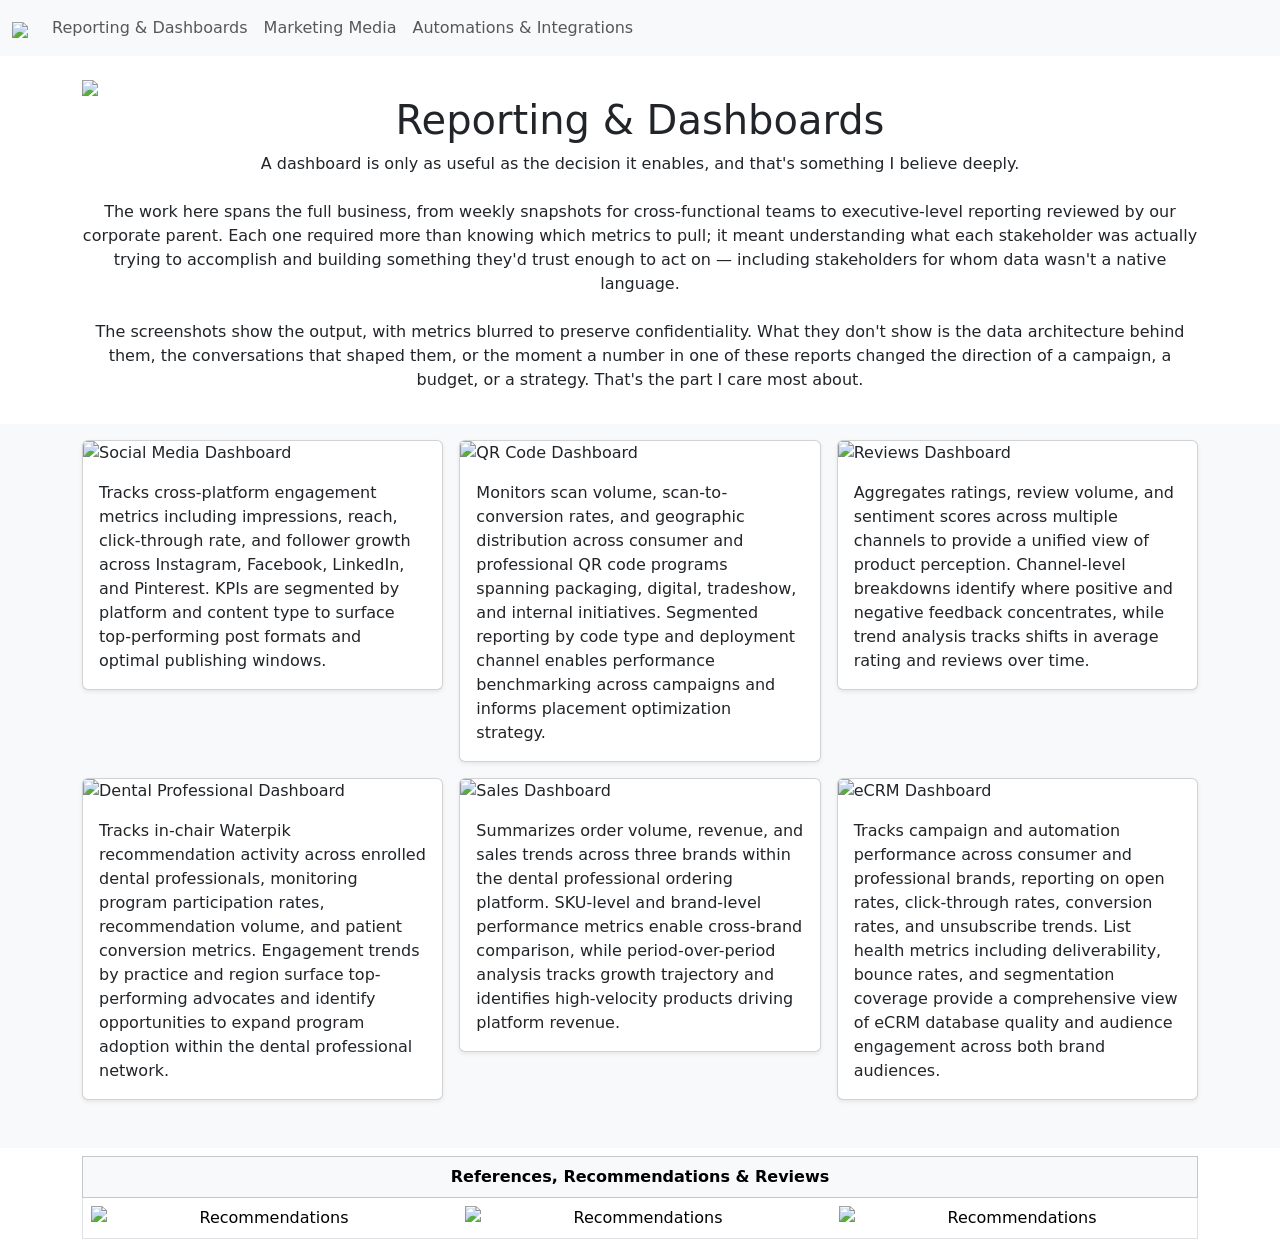
==== Analytics/analytics.html @ b7054b03 "Update analytics.html" ====
<!DOCTYPE html>
<html lang="en">

<head>
    <meta charset="UTF-8">
    <meta http-equiv="X-UA-Compatible" content="IE=edge">
    <meta name="viewport" content="width=device-width, initial-scale=1.0">
    <title>Reporting & Dashboards</title>
    <link rel="stylesheet" href="Analytics/analytics.css">
    <!-- <link rel="stylesheet" href="site/bootstrap.css"> 
    <link rel="stylesheet" href="site/bootstrap.js">
    <link rel="stylesheet" href="site/jquery.js"> -->
    <link rel="stylesheet" href="https://cdn.jsdelivr.net/npm/bootstrap@5.0.2/dist/css/bootstrap.min.css">
</head>

<body>
   <!-- NavBar Start -->
  <nav class="navbar navbar-expand-lg navbar-light bg-light sticky-top">
    <div class="container-fluid">
        <a class="navbar-brand" href="index.html"><img src="homepage/Lauren.png"></a>
        <button class="navbar-toggler" type="button" data-bs-toggle="collapse" data-bs-target="#navbarSupportedContent" aria-controls="navbarSupportedContent" aria-expanded="false" aria-label="Toggle navigation">
            <span class="navbar-toggler-icon"></span>
        </button>
        <div class="collapse navbar-collapse" id="navbarSupportedContent">
            <ul class="navbar-nav me-auto mb-2 mb-lg-0">
                <li class="nav-item">
                    <a class="nav-link" href="Analytics/analytics.html">Reporting & Dashboards</a>
                </li>
                <li class="nav-item">
                  <a class="nav-link" href="MarketingMedia/Media.html">Marketing Media</a>
              </li>
              <li class="nav-item">
                <a class="nav-link" href="Automations/Automations.html">Automations & Integrations</a>
            </li>
            <!-- <li class="nav-item">
              <a class="nav-link" href="Personal/">Personal</a>
          </li> -->

            </ul>
            <!-- <form class="d-flex">
                <input class="form-control me-2" type="search" placeholder="Search" aria-label="Search">
                <button class="btn btn-outline-success" type="submit">Search</button>
            </form> -->
        </div>
    </div>
</nav>
    <!-- NavBar End -->
  <!-- Content Begin -->
  <main>
    <section class="pt-3 pb-2 text-center container">
        <div class="headerimage">
            <div class="row py-lg-2">
              <img src="Analytics/header1.png">
              <h1 class="fw-light">Reporting & Dashboards</h1>
              <p class="fw-lighter">A dashboard is only as useful as the decision it enables, and that's something I believe deeply.<br><br>
The work here spans the full business, from weekly snapshots for cross-functional teams to executive-level reporting reviewed by our corporate parent. Each one required more than knowing which metrics to pull; it meant understanding what each stakeholder was actually trying to accomplish and building something they'd trust enough to act on — including stakeholders for whom data wasn't a native language.<br><br>
The screenshots show the output, with metrics blurred to preserve confidentiality. What they don't show is the data architecture behind them, the conversations that shaped them, or the moment a number in one of these reports changed the direction of a campaign, a budget, or a strategy. That's the part I care most about.</p>
            </div>
        </div>
    </section>

    <div class="album pt-3 pb-5 bg-light">
      <div class="container">
        <div class="row row-cols-1 row-cols-sm-2 row-cols-md-3 g-3">

          <div class="col">
            <div class="card shadow-sm">
              <img src="Analytics/Dashboard1.png" class="card-img-top" alt="Social Media Dashboard">
              <div class="card-body">
                <p class="card-text">Tracks cross-platform engagement metrics including impressions, reach, click-through rate, and follower growth across Instagram, Facebook, LinkedIn, and Pinterest. KPIs are segmented by platform and content type to surface top-performing post formats and optimal publishing windows.</p>
              </div>
            </div>
          </div>

          <div class="col">
            <div class="card shadow-sm">
              <img src="Analytics/Dashboard2.png" class="card-img-top" alt="QR Code Dashboard">
              <div class="card-body">
                <p class="card-text">Monitors scan volume, scan-to-conversion rates, and geographic distribution across consumer and professional QR code programs spanning packaging, digital, tradeshow, and internal initiatives. Segmented reporting by code type and deployment channel enables performance benchmarking across campaigns and informs placement optimization strategy.</p>
              </div>
            </div>
          </div>

          <div class="col">
            <div class="card shadow-sm">
              <img src="Analytics/Dashboard3.png" class="card-img-top" alt="Reviews Dashboard">
              <div class="card-body">
                <p class="card-text">Aggregates ratings, review volume, and sentiment scores across multiple channels to provide a unified view of product perception. Channel-level breakdowns identify where positive and negative feedback concentrates, while trend analysis tracks shifts in average rating and reviews over time.</p>
              </div>
            </div>
          </div>

          <div class="col">
            <div class="card shadow-sm">
              <img src="Analytics/Dashboard4.png" class="card-img-top" alt="Dental Professional Dashboard">
              <div class="card-body">
                <p class="card-text">Tracks in-chair Waterpik recommendation activity across enrolled dental professionals, monitoring program participation rates, recommendation volume, and patient conversion metrics. Engagement trends by practice and region surface top-performing advocates and identify opportunities to expand program adoption within the dental professional network.</p>
              </div>
            </div>
          </div>

          <div class="col">
            <div class="card shadow-sm">
              <img src="Analytics/Dashboard5.png" class="card-img-top" alt="Sales Dashboard">
              <div class="card-body">
                <p class="card-text">Summarizes order volume, revenue, and sales trends across three brands within the dental professional ordering platform. SKU-level and brand-level performance metrics enable cross-brand comparison, while period-over-period analysis tracks growth trajectory and identifies high-velocity products driving platform revenue.</p>
              </div>
            </div>
          </div>

          <div class="col">
            <div class="card shadow-sm">
              <img src="Analytics/Dashboard6.png" class="card-img-top" alt="eCRM Dashboard">
              <div class="card-body">
                <p class="card-text">Tracks campaign and automation performance across consumer and professional brands, reporting on open rates, click-through rates, conversion rates, and unsubscribe trends. List health metrics including deliverability, bounce rates, and segmentation coverage provide a comprehensive view of eCRM database quality and audience engagement across both brand audiences.</p>
              </div>
            </div>
          </div>

        </div>
      </div>
    </div>
    <!-- 3-Image Carousel Table Section Start -->
<div class="container my-2">
  <table class="table table-bordered text-center align-middle">
    <thead class="table-light">
      <tr>
        <th>References, Recommendations & Reviews</th>
      </tr>
    </thead>
    <tbody>
      <tr>
        <td>

          <div id="homepageCarousel" class="carousel slide" data-bs-ride="carousel">
            <div class="carousel-inner">

              <!-- Slide 1 -->
              <div class="carousel-item active">
                <div class="row">
                  <div class="col-md-4">
                    <img src="hopmepage/Review3.png" class="d-block w-100 carousel-img" alt="Recommendations">
                  </div>
                  <div class="col-md-4">
                    <img src="homepage/Review1.png" class="d-block w-100 carousel-img" alt="Recommendations">
                  </div>
                  <div class="col-md-4">
                    <img src="homepage/Review4.png" class="d-block w-100 carousel-img" alt="Recommendations">
                  </div>
                </div>
              </div>

              <!-- Slide 2 -->
              <div class="carousel-item">
                <div class="row">
                  <div class="col-md-4">
                    <img src="homepage/Review5.png" class="d-block w-100 carousel-img" alt="Recommendations">
                  </div>
                  <div class="col-md-4">
                    <img src="homepage/Review6.png" class="d-block w-100 carousel-img" alt="Recommendations">
                  </div>
                  <div class="col-md-4">
                    <img src="homepage/Review2.png" class="d-block w-100 carousel-img" alt="Recommendations">
                  </div>
                </div>
              </div>

            </div>

            <!-- Controls -->
            <button class="carousel-control-prev" type="button" data-bs-target="#homepageCarousel" data-bs-slide="prev">
              <span class="carousel-control-prev-icon"></span>
            </button>
            <button class="carousel-control-next" type="button" data-bs-target="#homepageCarousel" data-bs-slide="next">
              <span class="carousel-control-next-icon"></span>
            </button>

          </div>

        </td>
      </tr>
    </tbody>
  </table>
</div>
<!-- 3-Image Carousel Table Section End -->
  </main>

  <!-- Required JavaScript -->
  <script src="https://cdn.jsdelivr.net/npm/bootstrap@5.0.2/dist/js/bootstrap.bundle.min.js"></script>
  <script src="https://cdn.jsdelivr.net/npm/jquery@3.6.0/dist/jquery.min.js"></script>
</body>

</html>
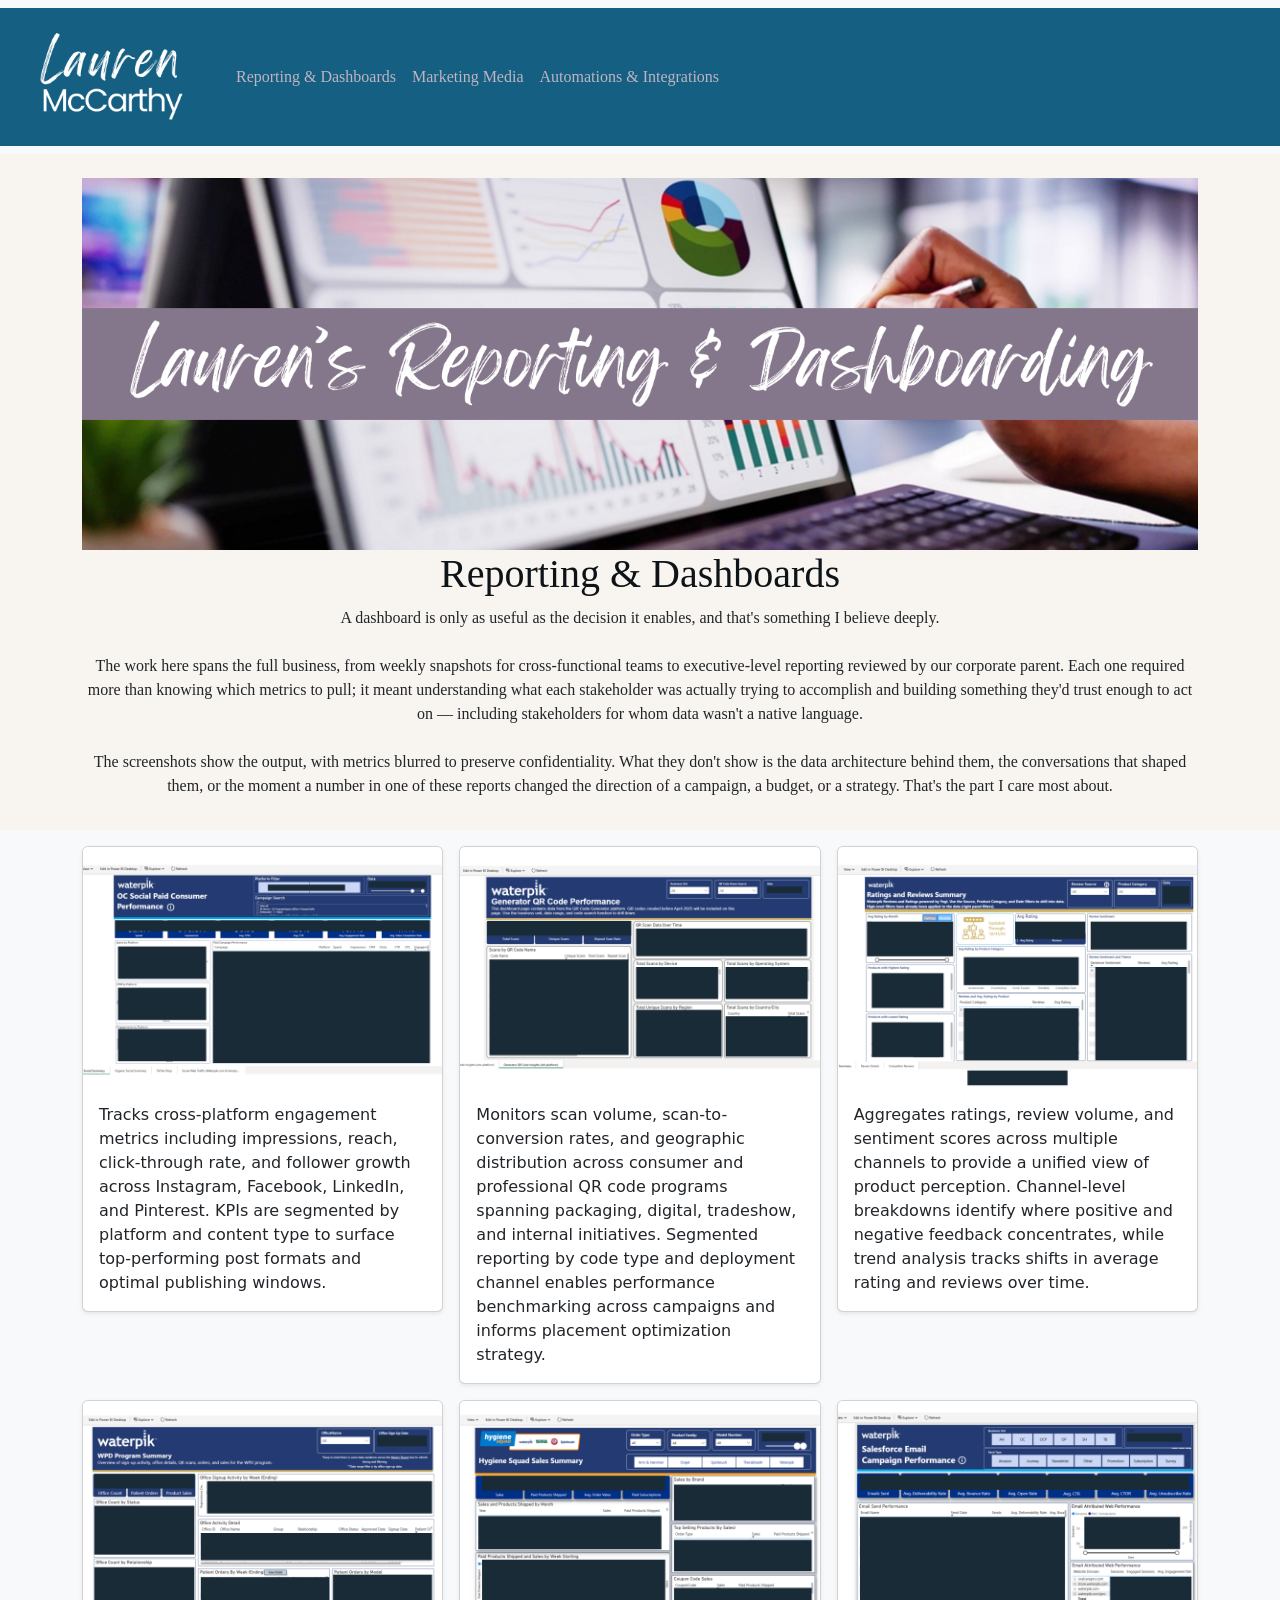
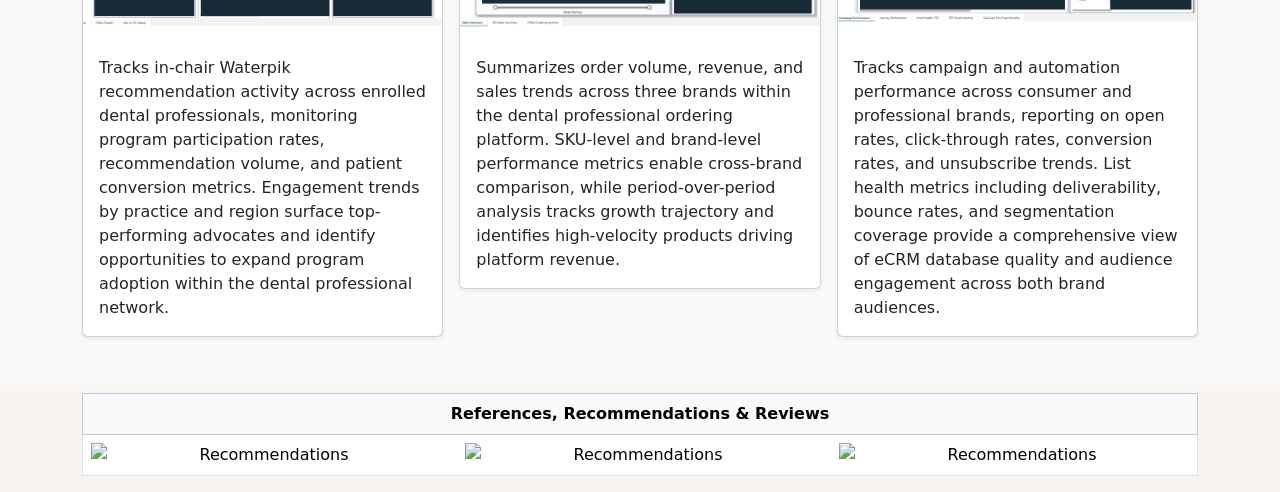
==== commit 95cda1d0: "analytics fix" ====
--- a/Analytics/analytics.html
+++ b/Analytics/analytics.html
@@ -5,42 +5,43 @@
     <meta charset="UTF-8">
     <meta http-equiv="X-UA-Compatible" content="IE=edge">
     <meta name="viewport" content="width=device-width, initial-scale=1.0">
-    <title>Reporting & Dashboards</title>
-    <link rel="stylesheet" href="Analytics/analytics.css">
-    <!-- <link rel="stylesheet" href="site/bootstrap.css"> 
-    <link rel="stylesheet" href="site/bootstrap.js">
-    <link rel="stylesheet" href="site/jquery.js"> -->
+    <title>Marketing Media</title>
+    <link rel="stylesheet" href="../MarketingMedia/Media.css">
+    <link rel="stylesheet" href="../site/bootstrap.css">
+    <link rel="stylesheet" href="../site/boostrap.js">
+    <link rel="stylesheet" href="../site/jquery.js">
     <link rel="stylesheet" href="https://cdn.jsdelivr.net/npm/bootstrap@5.0.2/dist/css/bootstrap.min.css">
+    <style>
+      body {
+        background: #f8f5f0 !important;
+      }
+      .carousel-img {
+        max-height: 280px;
+        object-fit: contain;
+      }
+    </style>
 </head>
 
 <body>
    <!-- NavBar Start -->
   <nav class="navbar navbar-expand-lg navbar-light bg-light sticky-top">
     <div class="container-fluid">
-        <a class="navbar-brand" href="index.html"><img src="homepage/Lauren.png"></a>
+        <a class="navbar-brand" href="../index.html"><img src="../homepage/Lauren.png"></a>
         <button class="navbar-toggler" type="button" data-bs-toggle="collapse" data-bs-target="#navbarSupportedContent" aria-controls="navbarSupportedContent" aria-expanded="false" aria-label="Toggle navigation">
             <span class="navbar-toggler-icon"></span>
         </button>
         <div class="collapse navbar-collapse" id="navbarSupportedContent">
             <ul class="navbar-nav me-auto mb-2 mb-lg-0">
                 <li class="nav-item">
-                    <a class="nav-link" href="Analytics/analytics.html">Reporting & Dashboards</a>
+                    <a class="nav-link" href="analytics.html">Reporting & Dashboards</a>
                 </li>
                 <li class="nav-item">
-                  <a class="nav-link" href="MarketingMedia/Media.html">Marketing Media</a>
-              </li>
-              <li class="nav-item">
-                <a class="nav-link" href="Automations/Automations.html">Automations & Integrations</a>
-            </li>
-            <!-- <li class="nav-item">
-              <a class="nav-link" href="Personal/">Personal</a>
-          </li> -->
-
+                  <a class="nav-link" href="../MarketingMedia/Media.html">Marketing Media</a>
+                </li>
+                <li class="nav-item">
+                  <a class="nav-link" href="../Automations/Automations.html">Automations & Integrations</a>
+                </li>
             </ul>
-            <!-- <form class="d-flex">
-                <input class="form-control me-2" type="search" placeholder="Search" aria-label="Search">
-                <button class="btn btn-outline-success" type="submit">Search</button>
-            </form> -->
         </div>
     </div>
 </nav>
@@ -50,7 +51,7 @@
     <section class="pt-3 pb-2 text-center container">
         <div class="headerimage">
             <div class="row py-lg-2">
-              <img src="Analytics/header1.png">
+              <img class="header-bg-img" src="header1.png">
               <h1 class="fw-light">Reporting & Dashboards</h1>
               <p class="fw-lighter">A dashboard is only as useful as the decision it enables, and that's something I believe deeply.<br><br>
 The work here spans the full business, from weekly snapshots for cross-functional teams to executive-level reporting reviewed by our corporate parent. Each one required more than knowing which metrics to pull; it meant understanding what each stakeholder was actually trying to accomplish and building something they'd trust enough to act on — including stakeholders for whom data wasn't a native language.<br><br>
@@ -65,7 +66,7 @@
 
           <div class="col">
             <div class="card shadow-sm">
-              <img src="Analytics/Dashboard1.png" class="card-img-top" alt="Social Media Dashboard">
+              <img src="Dashboard1.png" class="card-img-top" alt="Social Media Dashboard">
               <div class="card-body">
                 <p class="card-text">Tracks cross-platform engagement metrics including impressions, reach, click-through rate, and follower growth across Instagram, Facebook, LinkedIn, and Pinterest. KPIs are segmented by platform and content type to surface top-performing post formats and optimal publishing windows.</p>
               </div>
@@ -74,7 +75,7 @@
 
           <div class="col">
             <div class="card shadow-sm">
-              <img src="Analytics/Dashboard2.png" class="card-img-top" alt="QR Code Dashboard">
+              <img src="Dashboard2.png" class="card-img-top" alt="QR Code Dashboard">
               <div class="card-body">
                 <p class="card-text">Monitors scan volume, scan-to-conversion rates, and geographic distribution across consumer and professional QR code programs spanning packaging, digital, tradeshow, and internal initiatives. Segmented reporting by code type and deployment channel enables performance benchmarking across campaigns and informs placement optimization strategy.</p>
               </div>
@@ -83,7 +84,7 @@
 
           <div class="col">
             <div class="card shadow-sm">
-              <img src="Analytics/Dashboard3.png" class="card-img-top" alt="Reviews Dashboard">
+              <img src="Dashboard3.png" class="card-img-top" alt="Reviews Dashboard">
               <div class="card-body">
                 <p class="card-text">Aggregates ratings, review volume, and sentiment scores across multiple channels to provide a unified view of product perception. Channel-level breakdowns identify where positive and negative feedback concentrates, while trend analysis tracks shifts in average rating and reviews over time.</p>
               </div>
@@ -92,7 +93,7 @@
 
           <div class="col">
             <div class="card shadow-sm">
-              <img src="Analytics/Dashboard4.png" class="card-img-top" alt="Dental Professional Dashboard">
+              <img src="Dashboard4.png" class="card-img-top" alt="Dental Professional Dashboard">
               <div class="card-body">
                 <p class="card-text">Tracks in-chair Waterpik recommendation activity across enrolled dental professionals, monitoring program participation rates, recommendation volume, and patient conversion metrics. Engagement trends by practice and region surface top-performing advocates and identify opportunities to expand program adoption within the dental professional network.</p>
               </div>
@@ -101,7 +102,7 @@
 
           <div class="col">
             <div class="card shadow-sm">
-              <img src="Analytics/Dashboard5.png" class="card-img-top" alt="Sales Dashboard">
+              <img src="Dashboard5.png" class="card-img-top" alt="Sales Dashboard">
               <div class="card-body">
                 <p class="card-text">Summarizes order volume, revenue, and sales trends across three brands within the dental professional ordering platform. SKU-level and brand-level performance metrics enable cross-brand comparison, while period-over-period analysis tracks growth trajectory and identifies high-velocity products driving platform revenue.</p>
               </div>
@@ -110,7 +111,7 @@
 
           <div class="col">
             <div class="card shadow-sm">
-              <img src="Analytics/Dashboard6.png" class="card-img-top" alt="eCRM Dashboard">
+              <img src="Dashboard6.png" class="card-img-top" alt="eCRM Dashboard">
               <div class="card-body">
                 <p class="card-text">Tracks campaign and automation performance across consumer and professional brands, reporting on open rates, click-through rates, conversion rates, and unsubscribe trends. List health metrics including deliverability, bounce rates, and segmentation coverage provide a comprehensive view of eCRM database quality and audience engagement across both brand audiences.</p>
               </div>
@@ -120,6 +121,7 @@
         </div>
       </div>
     </div>
+
     <!-- 3-Image Carousel Table Section Start -->
 <div class="container my-2">
   <table class="table table-bordered text-center align-middle">
@@ -139,13 +141,13 @@
               <div class="carousel-item active">
                 <div class="row">
                   <div class="col-md-4">
-                    <img src="hopmepage/Review3.png" class="d-block w-100 carousel-img" alt="Recommendations">
+                    <img src="../homepage/Review3.png" class="d-block w-100 carousel-img" alt="Recommendations">
                   </div>
                   <div class="col-md-4">
-                    <img src="homepage/Review1.png" class="d-block w-100 carousel-img" alt="Recommendations">
+                    <img src="../homepage/Review1.png" class="d-block w-100 carousel-img" alt="Recommendations">
                   </div>
                   <div class="col-md-4">
-                    <img src="homepage/Review4.png" class="d-block w-100 carousel-img" alt="Recommendations">
+                    <img src="../homepage/Review4.png" class="d-block w-100 carousel-img" alt="Recommendations">
                   </div>
                 </div>
               </div>
@@ -154,13 +156,13 @@
               <div class="carousel-item">
                 <div class="row">
                   <div class="col-md-4">
-                    <img src="homepage/Review5.png" class="d-block w-100 carousel-img" alt="Recommendations">
+                    <img src="../homepage/Review5.png" class="d-block w-100 carousel-img" alt="Recommendations">
                   </div>
                   <div class="col-md-4">
-                    <img src="homepage/Review6.png" class="d-block w-100 carousel-img" alt="Recommendations">
+                    <img src="../homepage/Review6.png" class="d-block w-100 carousel-img" alt="Recommendations">
                   </div>
                   <div class="col-md-4">
-                    <img src="homepage/Review2.png" class="d-block w-100 carousel-img" alt="Recommendations">
+                    <img src="../homepage/Review2.png" class="d-block w-100 carousel-img" alt="Recommendations">
                   </div>
                 </div>
               </div>
@@ -190,11 +192,4 @@
   <script src="https://cdn.jsdelivr.net/npm/jquery@3.6.0/dist/jquery.min.js"></script>
 </body>
 
-</html>
-
-
-
-
-
-
-
+</html>
--- a/MarketingMedia/Media.css
+++ b/MarketingMedia/Media.css
@@ -0,0 +1,85 @@
+/* =====================
+   CUSTOM STYLES
+   ===================== */
+
+/* Page background */
+body {
+  background-image: linear-gradient(#156082, #2c3d43);
+}
+
+/* Header image */
+.headerimage img {
+  width: 100%;
+}
+
+/* Typography */
+.fw-light {
+  font-weight: 300 !important;
+  font-family: "Indie Flower", cursive;
+  color: #0D1317;
+}
+
+.fw-lighter {
+  font-weight: lighter !important;
+  font-family: "Indie Flower", cursive;
+}
+
+/* Section headings in card area */
+.album h2.fw-light {
+  color: #0D1317;
+}
+
+/* Carousel */
+.carousel-img {
+  max-height: 280px;
+  object-fit: contain;
+}
+
+/* =====================
+   MOBILE RESPONSIVE
+   ===================== */
+@media (max-width: 767px) {
+
+  /* Hide the decorative header image on mobile */
+  .header-bg-img {
+    display: none;
+  }
+
+  /* White text on teal gradient background */
+  .fw-light {
+    color: white !important;
+    font-size: 1.6rem;
+  }
+
+  .fw-lighter {
+    color: white !important;
+    font-size: 0.95rem;
+  }
+
+  /* Section headings stay dark since they're inside bg-light album area */
+  .album h2.fw-light {
+    color: #0D1317 !important;
+  }
+
+  /* Tighten section padding */
+  section.pt-3 {
+    padding-top: 0.75rem !important;
+  }
+
+  /* Cards: single column on mobile */
+  .row-cols-sm-2 > * {
+    flex: 0 0 100%;
+    max-width: 100%;
+  }
+
+  /* Carousel images smaller on mobile */
+  .carousel-img {
+    max-height: 140px;
+  }
+
+  .carousel-control-prev-icon,
+  .carousel-control-next-icon {
+    background-color: rgba(0,0,0,0.35);
+    border-radius: 50%;
+  }
+}
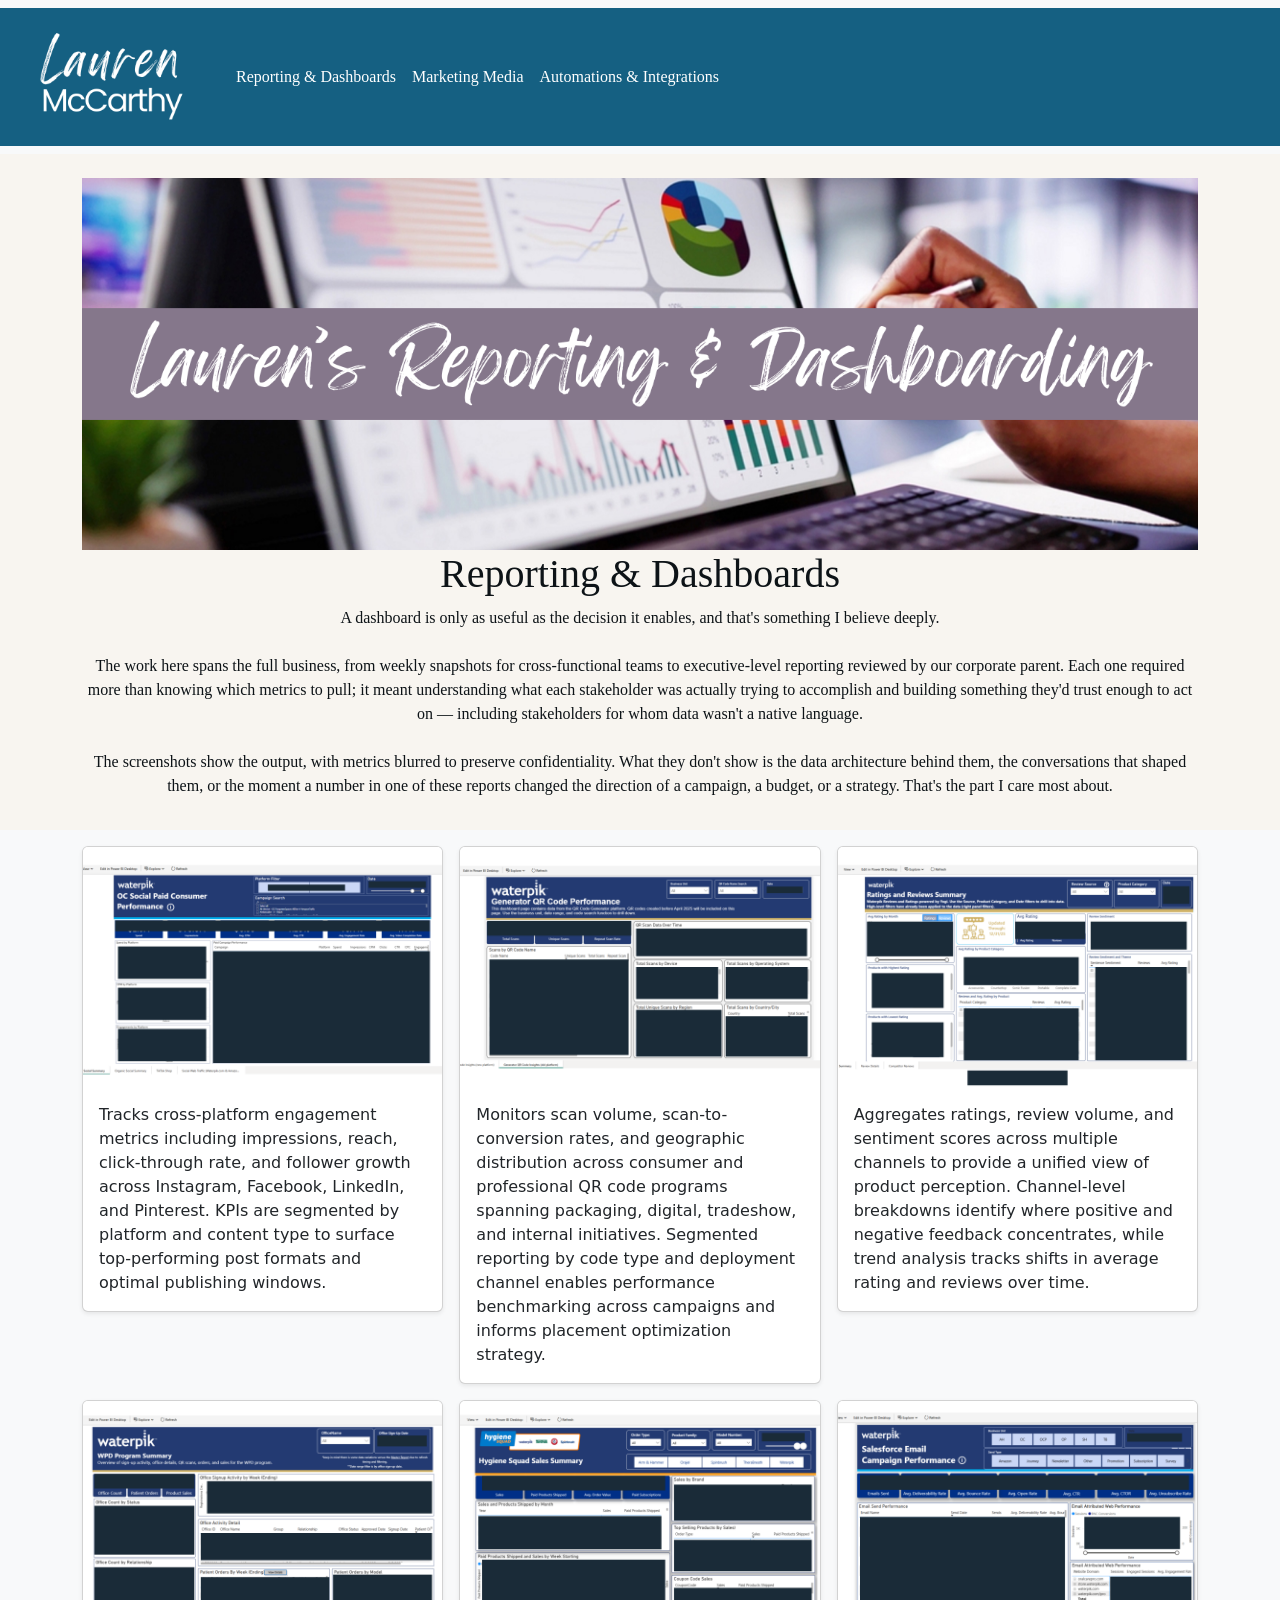
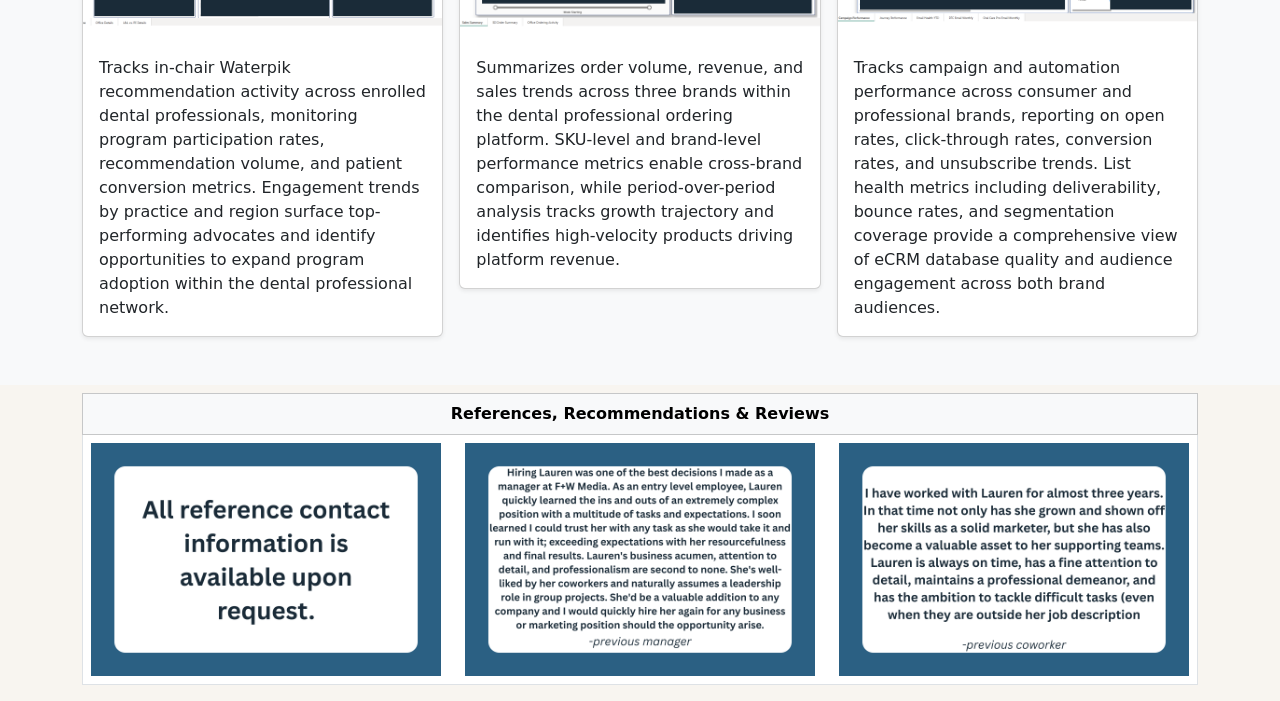
==== commit dd86cc74: "header" ====
--- a/Analytics/analytics.html
+++ b/Analytics/analytics.html
@@ -11,15 +11,28 @@
     <link rel="stylesheet" href="../site/boostrap.js">
     <link rel="stylesheet" href="../site/jquery.js">
     <link rel="stylesheet" href="https://cdn.jsdelivr.net/npm/bootstrap@5.0.2/dist/css/bootstrap.min.css">
-    <style>
+   
+     <style>
       body {
         background: #f8f5f0 !important;
+      }
+      .fw-light {
+        color: #0D1317 !important;
+      }
+      .fw-lighter {
+        color: #0D1317 !important;
       }
       .carousel-img {
         max-height: 280px;
         object-fit: contain;
       }
-    </style>
+      .navbar-nav .nav-link {
+        color: white !important;
+      }
+      .navbar-nav .nav-link:hover {
+        color: #b0bec5 !important;
+      }
+</style>
 </head>
 
 <body>
@@ -137,37 +150,35 @@
           <div id="homepageCarousel" class="carousel slide" data-bs-ride="carousel">
             <div class="carousel-inner">
 
-              <!-- Slide 1 -->
-              <div class="carousel-item active">
-                <div class="row">
-                  <div class="col-md-4">
-                    <img src="../homepage/Review3.png" class="d-block w-100 carousel-img" alt="Recommendations">
-                  </div>
-                  <div class="col-md-4">
-                    <img src="../homepage/Review1.png" class="d-block w-100 carousel-img" alt="Recommendations">
-                  </div>
-                  <div class="col-md-4">
-                    <img src="../homepage/Review4.png" class="d-block w-100 carousel-img" alt="Recommendations">
-                  </div>
-                </div>
-              </div>
-
-              <!-- Slide 2 -->
-              <div class="carousel-item">
-                <div class="row">
-                  <div class="col-md-4">
-                    <img src="../homepage/Review5.png" class="d-block w-100 carousel-img" alt="Recommendations">
-                  </div>
-                  <div class="col-md-4">
-                    <img src="../homepage/Review6.png" class="d-block w-100 carousel-img" alt="Recommendations">
-                  </div>
-                  <div class="col-md-4">
-                    <img src="../homepage/Review2.png" class="d-block w-100 carousel-img" alt="Recommendations">
-                  </div>
-                </div>
-              </div>
-
-            </div>
+<!-- Slide 1 -->
+<div class="carousel-item active">
+  <div class="row">
+    <div class="col-md-4">
+      <img src="../homepage/6.png" class="d-block w-100 carousel-img" alt="Recommendations">
+    </div>
+    <div class="col-md-4">
+      <img src="../homepage/10.png" class="d-block w-100 carousel-img" alt="Recommendations">
+    </div>
+    <div class="col-md-4">
+      <img src="../homepage/7.png" class="d-block w-100 carousel-img" alt="Recommendations">
+    </div>
+  </div>
+</div>
+
+<!-- Slide 2 -->
+<div class="carousel-item">
+  <div class="row">
+    <div class="col-md-4">
+      <img src="../homepage/8.png" class="d-block w-100 carousel-img" alt="Recommendations">
+    </div>
+    <div class="col-md-4">
+      <img src="../homepage/9.png" class="d-block w-100 carousel-img" alt="Recommendations">
+    </div>
+    <div class="col-md-4">
+      <img src="../homepage/5.png" class="d-block w-100 carousel-img" alt="Recommendations">
+    </div>
+  </div>
+</div>
 
             <!-- Controls -->
             <button class="carousel-control-prev" type="button" data-bs-target="#homepageCarousel" data-bs-slide="prev">
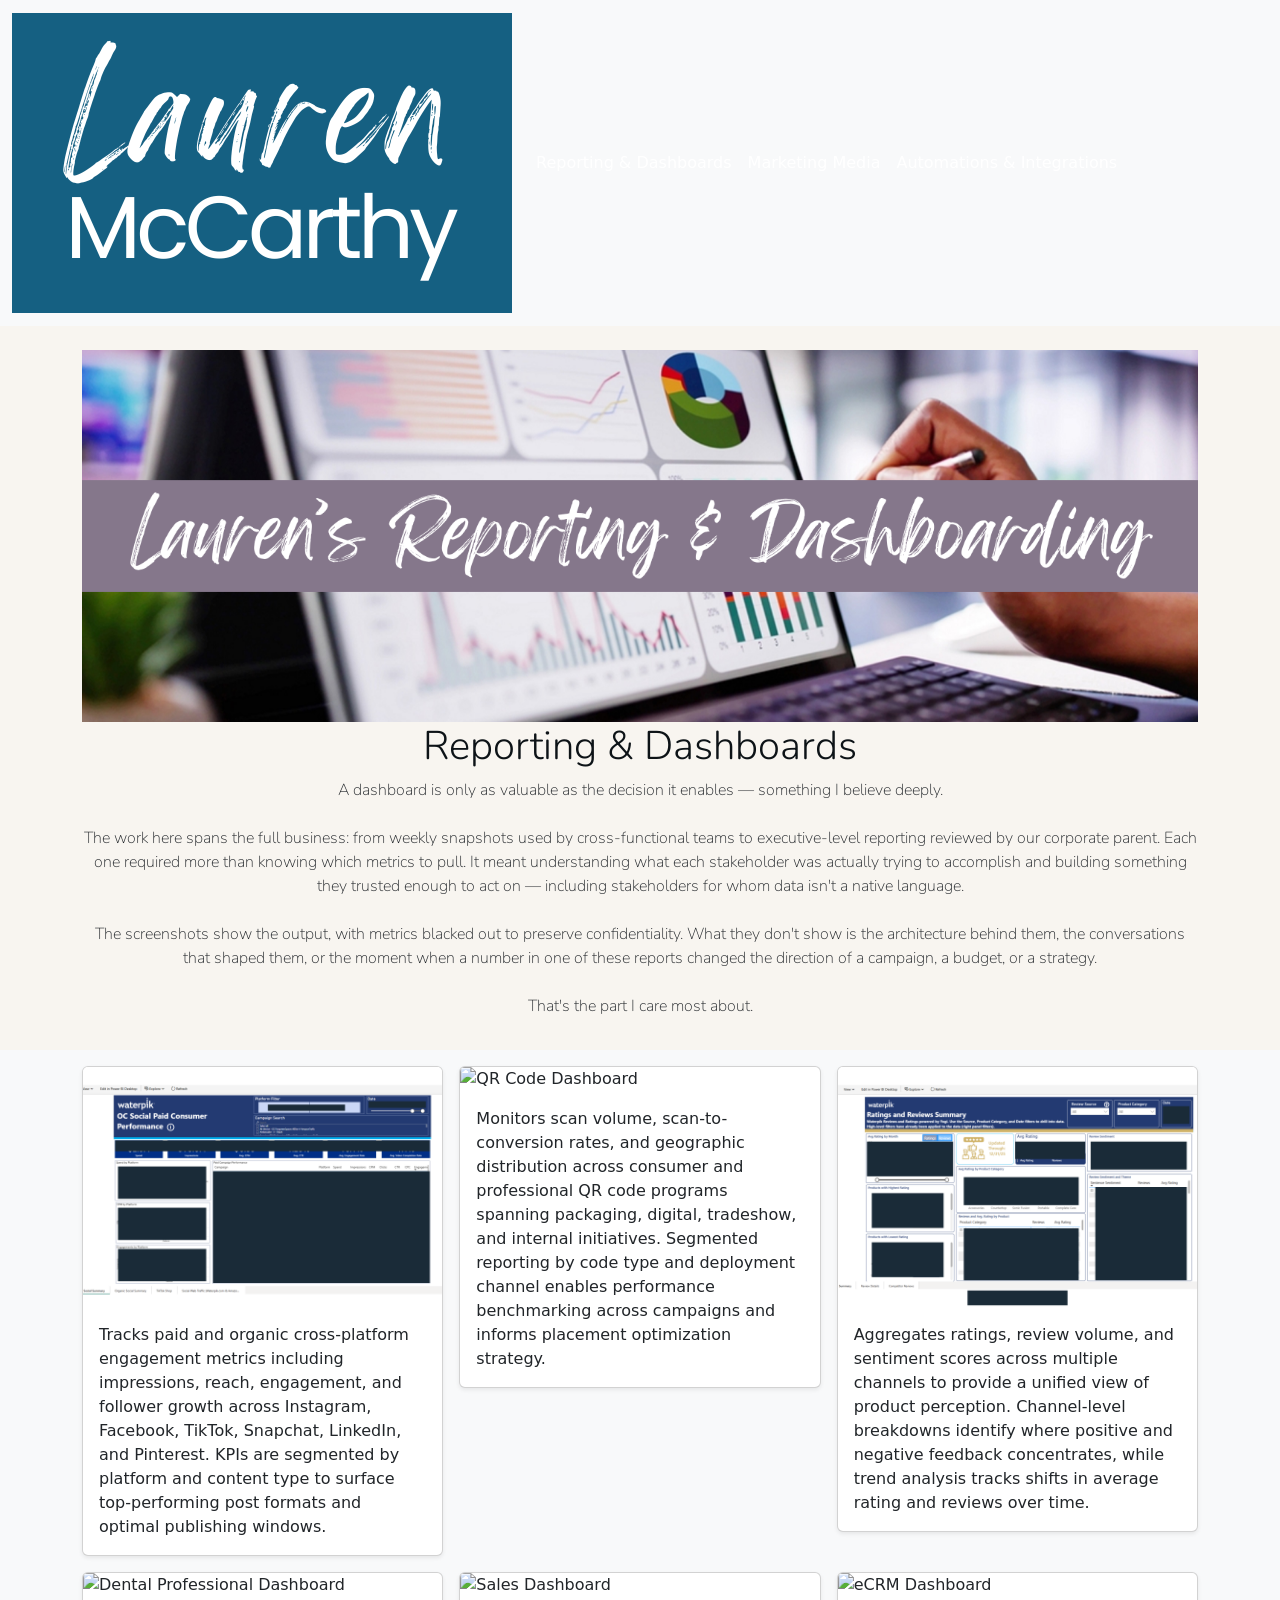
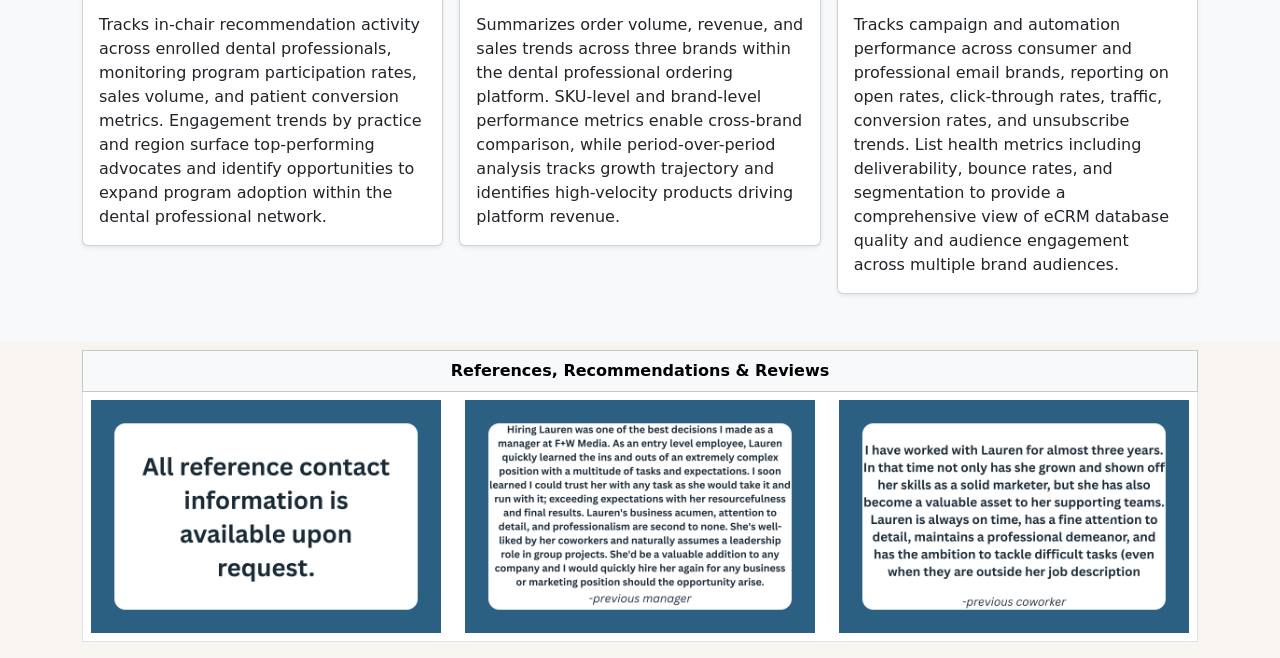
==== commit dd7e0440: "commit" ====
--- a/Analytics/analytics.html
+++ b/Analytics/analytics.html
@@ -5,22 +5,12 @@
     <meta charset="UTF-8">
     <meta http-equiv="X-UA-Compatible" content="IE=edge">
     <meta name="viewport" content="width=device-width, initial-scale=1.0">
-    <title>Marketing Media</title>
+    <title>Reporting & Dashboards</title>
     <link rel="stylesheet" href="../MarketingMedia/Media.css">
-    <link rel="stylesheet" href="../site/bootstrap.css">
-    <link rel="stylesheet" href="../site/boostrap.js">
-    <link rel="stylesheet" href="../site/jquery.js">
     <link rel="stylesheet" href="https://cdn.jsdelivr.net/npm/bootstrap@5.0.2/dist/css/bootstrap.min.css">
-   
-     <style>
+    <style>
       body {
         background: #f8f5f0 !important;
-      }
-      .fw-light {
-        color: #0D1317 !important;
-      }
-      .fw-lighter {
-        color: #0D1317 !important;
       }
       .carousel-img {
         max-height: 280px;
@@ -32,7 +22,7 @@
       .navbar-nav .nav-link:hover {
         color: #b0bec5 !important;
       }
-</style>
+    </style>
 </head>
 
 <body>
@@ -66,9 +56,15 @@
             <div class="row py-lg-2">
               <img class="header-bg-img" src="header1.png">
               <h1 class="fw-light">Reporting & Dashboards</h1>
-              <p class="fw-lighter">A dashboard is only as useful as the decision it enables, and that's something I believe deeply.<br><br>
-The work here spans the full business, from weekly snapshots for cross-functional teams to executive-level reporting reviewed by our corporate parent. Each one required more than knowing which metrics to pull; it meant understanding what each stakeholder was actually trying to accomplish and building something they'd trust enough to act on — including stakeholders for whom data wasn't a native language.<br><br>
-The screenshots show the output, with metrics blurred to preserve confidentiality. What they don't show is the data architecture behind them, the conversations that shaped them, or the moment a number in one of these reports changed the direction of a campaign, a budget, or a strategy. That's the part I care most about.</p>
+              <p class="fw-lighter">
+                A dashboard is only as valuable as the decision it enables — something I believe deeply.
+<br><br>
+The work here spans the full business: from weekly snapshots used by cross-functional teams to executive-level reporting reviewed by our corporate parent. Each one required more than knowing which metrics to pull. It meant understanding what each stakeholder was actually trying to accomplish and building something they trusted enough to act on — including stakeholders for whom data isn't a native language.
+<br><br>
+The screenshots show the output, with metrics blacked out to preserve confidentiality. What they don't show is the architecture behind them, the conversations that shaped them, or the moment when a number in one of these reports changed the direction of a campaign, a budget, or a strategy.
+<br><br>
+That's the part I care most about.
+              </p>
             </div>
         </div>
     </section>
@@ -81,7 +77,7 @@
             <div class="card shadow-sm">
               <img src="Dashboard1.png" class="card-img-top" alt="Social Media Dashboard">
               <div class="card-body">
-                <p class="card-text">Tracks cross-platform engagement metrics including impressions, reach, click-through rate, and follower growth across Instagram, Facebook, LinkedIn, and Pinterest. KPIs are segmented by platform and content type to surface top-performing post formats and optimal publishing windows.</p>
+                <p class="card-text">Tracks paid and organic cross-platform engagement metrics including impressions, reach, engagement, and follower growth across Instagram, Facebook, TikTok, Snapchat, LinkedIn, and Pinterest. KPIs are segmented by platform and content type to surface top-performing post formats and optimal publishing windows.</p>
               </div>
             </div>
           </div>
@@ -108,7 +104,7 @@
             <div class="card shadow-sm">
               <img src="Dashboard4.png" class="card-img-top" alt="Dental Professional Dashboard">
               <div class="card-body">
-                <p class="card-text">Tracks in-chair Waterpik recommendation activity across enrolled dental professionals, monitoring program participation rates, recommendation volume, and patient conversion metrics. Engagement trends by practice and region surface top-performing advocates and identify opportunities to expand program adoption within the dental professional network.</p>
+                <p class="card-text">Tracks in-chair recommendation activity across enrolled dental professionals, monitoring program participation rates, sales volume, and patient conversion metrics. Engagement trends by practice and region surface top-performing advocates and identify opportunities to expand program adoption within the dental professional network.</p>
               </div>
             </div>
           </div>
@@ -126,7 +122,7 @@
             <div class="card shadow-sm">
               <img src="Dashboard6.png" class="card-img-top" alt="eCRM Dashboard">
               <div class="card-body">
-                <p class="card-text">Tracks campaign and automation performance across consumer and professional brands, reporting on open rates, click-through rates, conversion rates, and unsubscribe trends. List health metrics including deliverability, bounce rates, and segmentation coverage provide a comprehensive view of eCRM database quality and audience engagement across both brand audiences.</p>
+                <p class="card-text">Tracks campaign and automation performance across consumer and professional email brands, reporting on open rates, click-through rates, traffic, conversion rates, and unsubscribe trends. List health metrics including deliverability, bounce rates, and segmentation to provide a comprehensive view of eCRM database quality and audience engagement across multiple brand audiences.</p>
               </div>
             </div>
           </div>
@@ -146,50 +142,30 @@
     <tbody>
       <tr>
         <td>
-
           <div id="homepageCarousel" class="carousel slide" data-bs-ride="carousel">
             <div class="carousel-inner">
-
-<!-- Slide 1 -->
-<div class="carousel-item active">
-  <div class="row">
-    <div class="col-md-4">
-      <img src="../homepage/6.png" class="d-block w-100 carousel-img" alt="Recommendations">
-    </div>
-    <div class="col-md-4">
-      <img src="../homepage/10.png" class="d-block w-100 carousel-img" alt="Recommendations">
-    </div>
-    <div class="col-md-4">
-      <img src="../homepage/7.png" class="d-block w-100 carousel-img" alt="Recommendations">
-    </div>
-  </div>
-</div>
-
-<!-- Slide 2 -->
-<div class="carousel-item">
-  <div class="row">
-    <div class="col-md-4">
-      <img src="../homepage/8.png" class="d-block w-100 carousel-img" alt="Recommendations">
-    </div>
-    <div class="col-md-4">
-      <img src="../homepage/9.png" class="d-block w-100 carousel-img" alt="Recommendations">
-    </div>
-    <div class="col-md-4">
-      <img src="../homepage/5.png" class="d-block w-100 carousel-img" alt="Recommendations">
-    </div>
-  </div>
-</div>
-
-            <!-- Controls -->
+              <div class="carousel-item active">
+                <div class="row">
+                  <div class="col-md-4"><img src="../homepage/6.png" class="d-block w-100 carousel-img" alt="Recommendations"></div>
+                  <div class="col-md-4"><img src="../homepage/10.png" class="d-block w-100 carousel-img" alt="Recommendations"></div>
+                  <div class="col-md-4"><img src="../homepage/7.png" class="d-block w-100 carousel-img" alt="Recommendations"></div>
+                </div>
+              </div>
+              <div class="carousel-item">
+                <div class="row">
+                  <div class="col-md-4"><img src="../homepage/8.png" class="d-block w-100 carousel-img" alt="Recommendations"></div>
+                  <div class="col-md-4"><img src="../homepage/9.png" class="d-block w-100 carousel-img" alt="Recommendations"></div>
+                  <div class="col-md-4"><img src="../homepage/5.png" class="d-block w-100 carousel-img" alt="Recommendations"></div>
+                </div>
+              </div>
+            </div>
             <button class="carousel-control-prev" type="button" data-bs-target="#homepageCarousel" data-bs-slide="prev">
               <span class="carousel-control-prev-icon"></span>
             </button>
             <button class="carousel-control-next" type="button" data-bs-target="#homepageCarousel" data-bs-slide="next">
               <span class="carousel-control-next-icon"></span>
             </button>
-
           </div>
-
         </td>
       </tr>
     </tbody>
@@ -198,9 +174,7 @@
 <!-- 3-Image Carousel Table Section End -->
   </main>
 
-  <!-- Required JavaScript -->
   <script src="https://cdn.jsdelivr.net/npm/bootstrap@5.0.2/dist/js/bootstrap.bundle.min.js"></script>
   <script src="https://cdn.jsdelivr.net/npm/jquery@3.6.0/dist/jquery.min.js"></script>
 </body>
-
-</html>+</html>
--- a/MarketingMedia/Media.css
+++ b/MarketingMedia/Media.css
@@ -1,3 +1,5 @@
+@import url('https://fonts.googleapis.com/css2?family=Nunito:ital,wght@0,300;0,400;1,300&display=swap');
+
 /* =====================
    CUSTOM STYLES
    ===================== */
@@ -15,13 +17,13 @@
 /* Typography */
 .fw-light {
   font-weight: 300 !important;
-  font-family: "Indie Flower", cursive;
+  font-family: "Nunito", sans-serif;
   color: #0D1317;
 }
 
 .fw-lighter {
   font-weight: lighter !important;
-  font-family: "Indie Flower", cursive;
+  font-family: "Nunito", sans-serif;
 }
 
 /* Section headings in card area */
@@ -82,4 +84,14 @@
     background-color: rgba(0,0,0,0.35);
     border-radius: 50%;
   }
-}+
+  /* Nav links - white text */
+  .navbar-nav .nav-link {
+    color: white !important;
+  }
+
+  .navbar-nav .nav-link:hover {
+    color: #b0bec5 !important;
+  }
+
+}
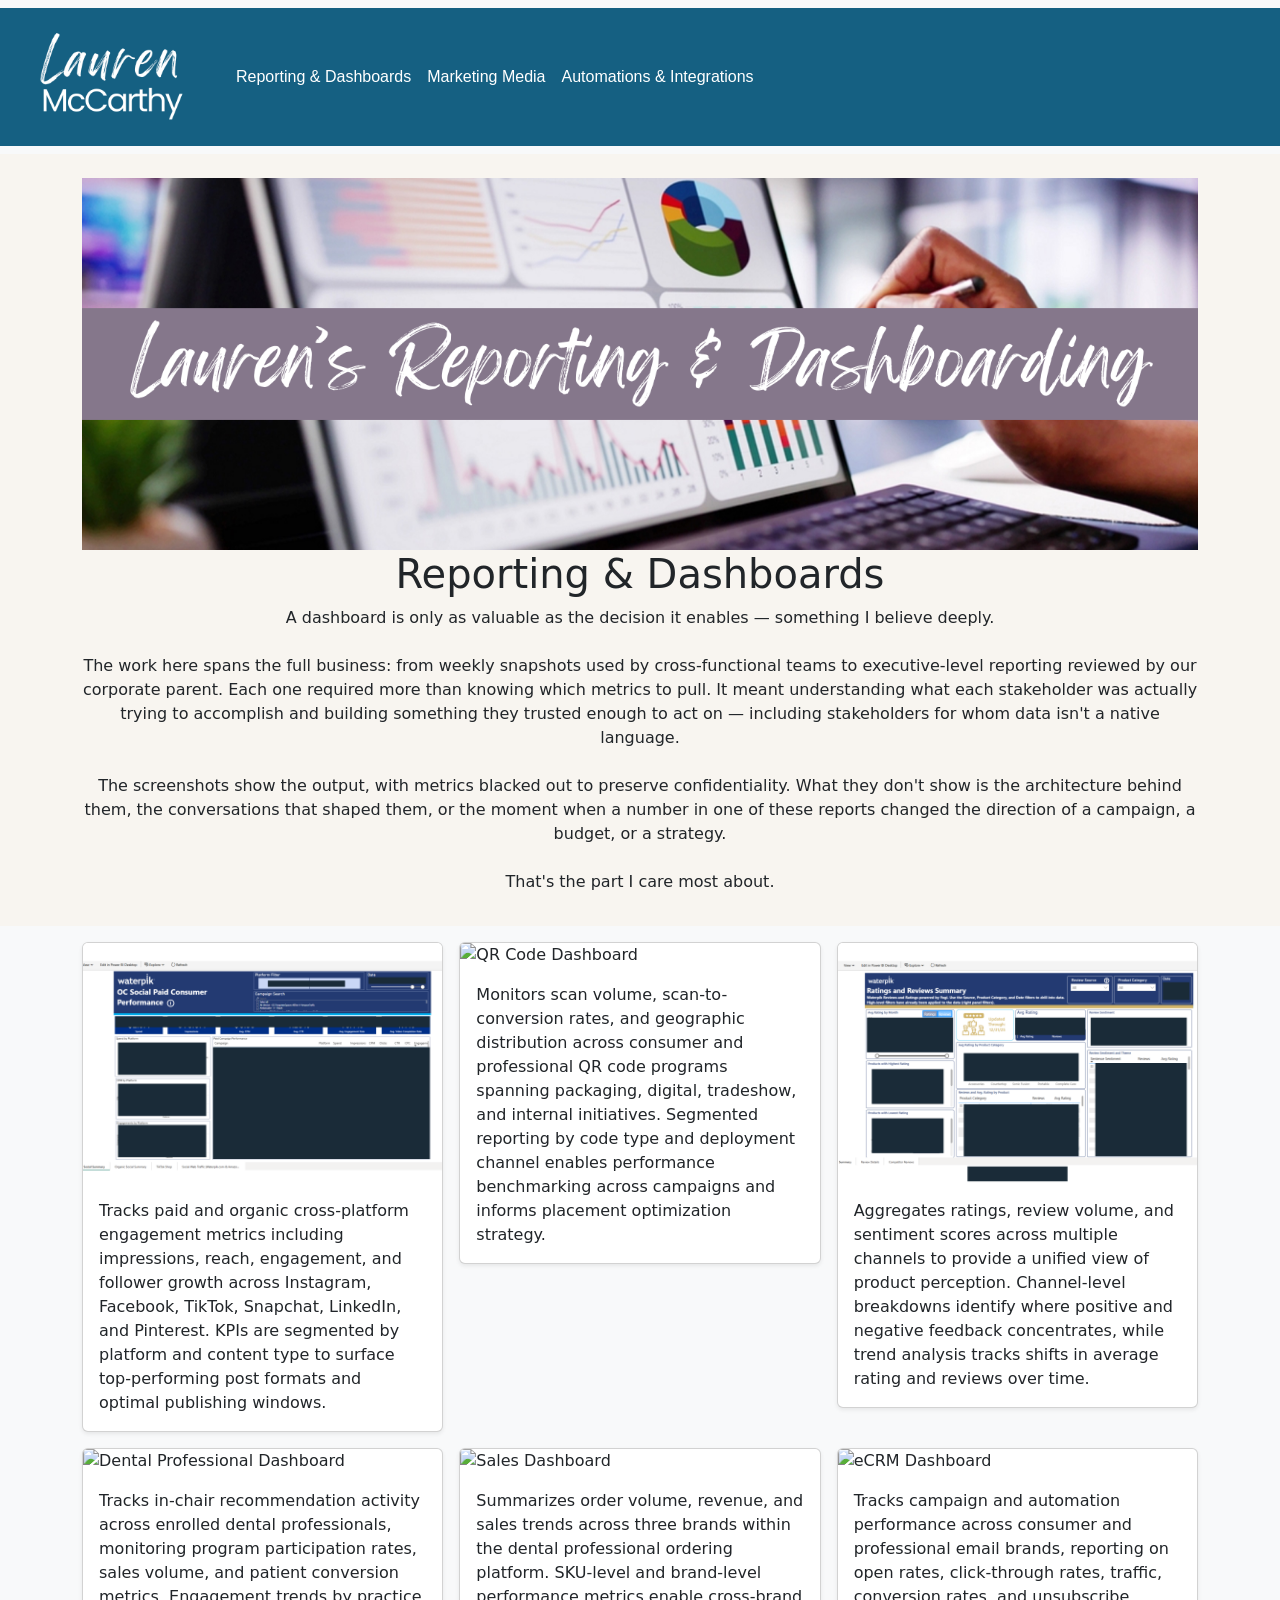
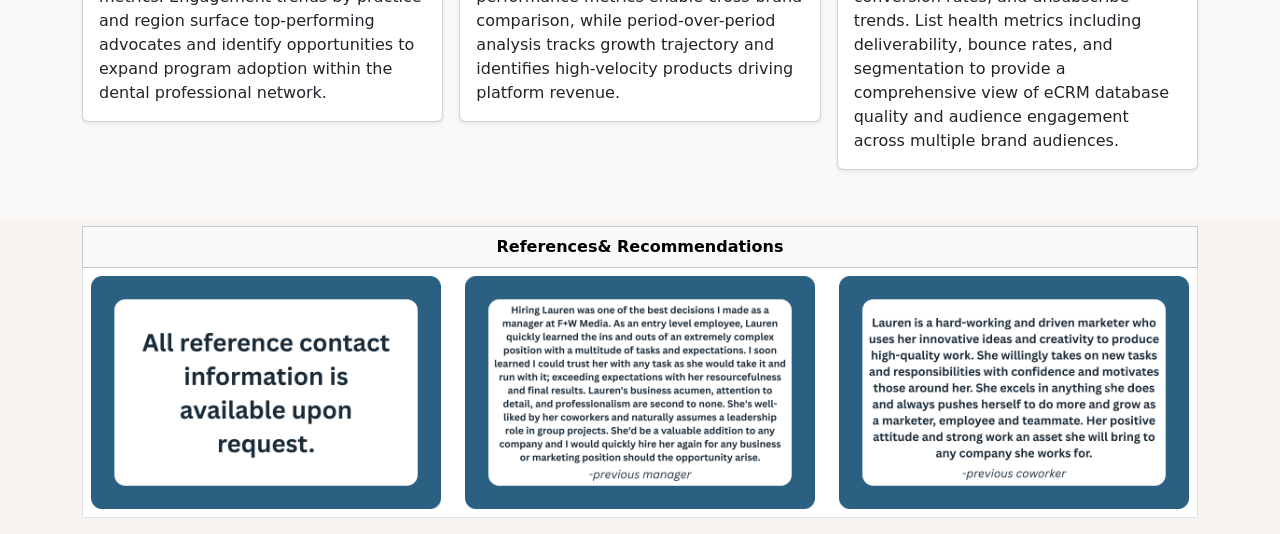
==== commit 84b5b4ae: "carousel" ====
--- a/Analytics/analytics.html
+++ b/Analytics/analytics.html
@@ -6,7 +6,7 @@
     <meta http-equiv="X-UA-Compatible" content="IE=edge">
     <meta name="viewport" content="width=device-width, initial-scale=1.0">
     <title>Reporting & Dashboards</title>
-    <link rel="stylesheet" href="../MarketingMedia/Media.css">
+    <link rel="stylesheet" href="../Automations/Automations.css">
     <link rel="stylesheet" href="https://cdn.jsdelivr.net/npm/bootstrap@5.0.2/dist/css/bootstrap.min.css">
     <style>
       body {
@@ -131,41 +131,63 @@
       </div>
     </div>
 
-    <!-- 3-Image Carousel Table Section Start -->
+   <!-- 3-Image Carousel Table Section Start -->
 <div class="container my-2">
   <table class="table table-bordered text-center align-middle">
     <thead class="table-light">
       <tr>
-        <th>References, Recommendations & Reviews</th>
+        <th>References& Recommendations</th>
       </tr>
     </thead>
     <tbody>
       <tr>
         <td>
+
           <div id="homepageCarousel" class="carousel slide" data-bs-ride="carousel">
             <div class="carousel-inner">
+
+              <!-- Slide 1 -->
               <div class="carousel-item active">
                 <div class="row">
-                  <div class="col-md-4"><img src="../homepage/6.png" class="d-block w-100 carousel-img" alt="Recommendations"></div>
-                  <div class="col-md-4"><img src="../homepage/10.png" class="d-block w-100 carousel-img" alt="Recommendations"></div>
-                  <div class="col-md-4"><img src="../homepage/7.png" class="d-block w-100 carousel-img" alt="Recommendations"></div>
+                  <div class="col-md-4">
+                    <img src="../homepage/Review1.png" class="d-block w-100 carousel-img" alt="Recommendation">
+                  </div>
+                  <div class="col-md-4">
+                    <img src="../homepage/Review2.png" class="d-block w-100 carousel-img" alt="Recommendation">
+                  </div>
+                  <div class="col-md-4">
+                    <img src="../homepage/Review3.png" class="d-block w-100 carousel-img" alt="Recommendation">
+                  </div>
                 </div>
               </div>
+
+              <!-- Slide 2 -->
               <div class="carousel-item">
                 <div class="row">
-                  <div class="col-md-4"><img src="../homepage/8.png" class="d-block w-100 carousel-img" alt="Recommendations"></div>
-                  <div class="col-md-4"><img src="../homepage/9.png" class="d-block w-100 carousel-img" alt="Recommendations"></div>
-                  <div class="col-md-4"><img src="../homepage/5.png" class="d-block w-100 carousel-img" alt="Recommendations"></div>
+                  <div class="col-md-4">
+                    <img src="../homepage/Review4.png" class="d-block w-100 carousel-img" alt="Recommendation">
+                  </div>
+                  <div class="col-md-4">
+                    <img src="../homepage/Review5.png" class="d-block w-100 carousel-img" alt="Recommendation">
+                  </div>
+                  <div class="col-md-4">
+                    <img src="../homepage/Review6.png" class="d-block w-100 carousel-img" alt="Recommendation">
+                  </div>
                 </div>
               </div>
-            </div>
+
+            </div>
+
+            <!-- Controls -->
             <button class="carousel-control-prev" type="button" data-bs-target="#homepageCarousel" data-bs-slide="prev">
               <span class="carousel-control-prev-icon"></span>
             </button>
             <button class="carousel-control-next" type="button" data-bs-target="#homepageCarousel" data-bs-slide="next">
               <span class="carousel-control-next-icon"></span>
             </button>
-          </div>
+
+          </div>
+
         </td>
       </tr>
     </tbody>
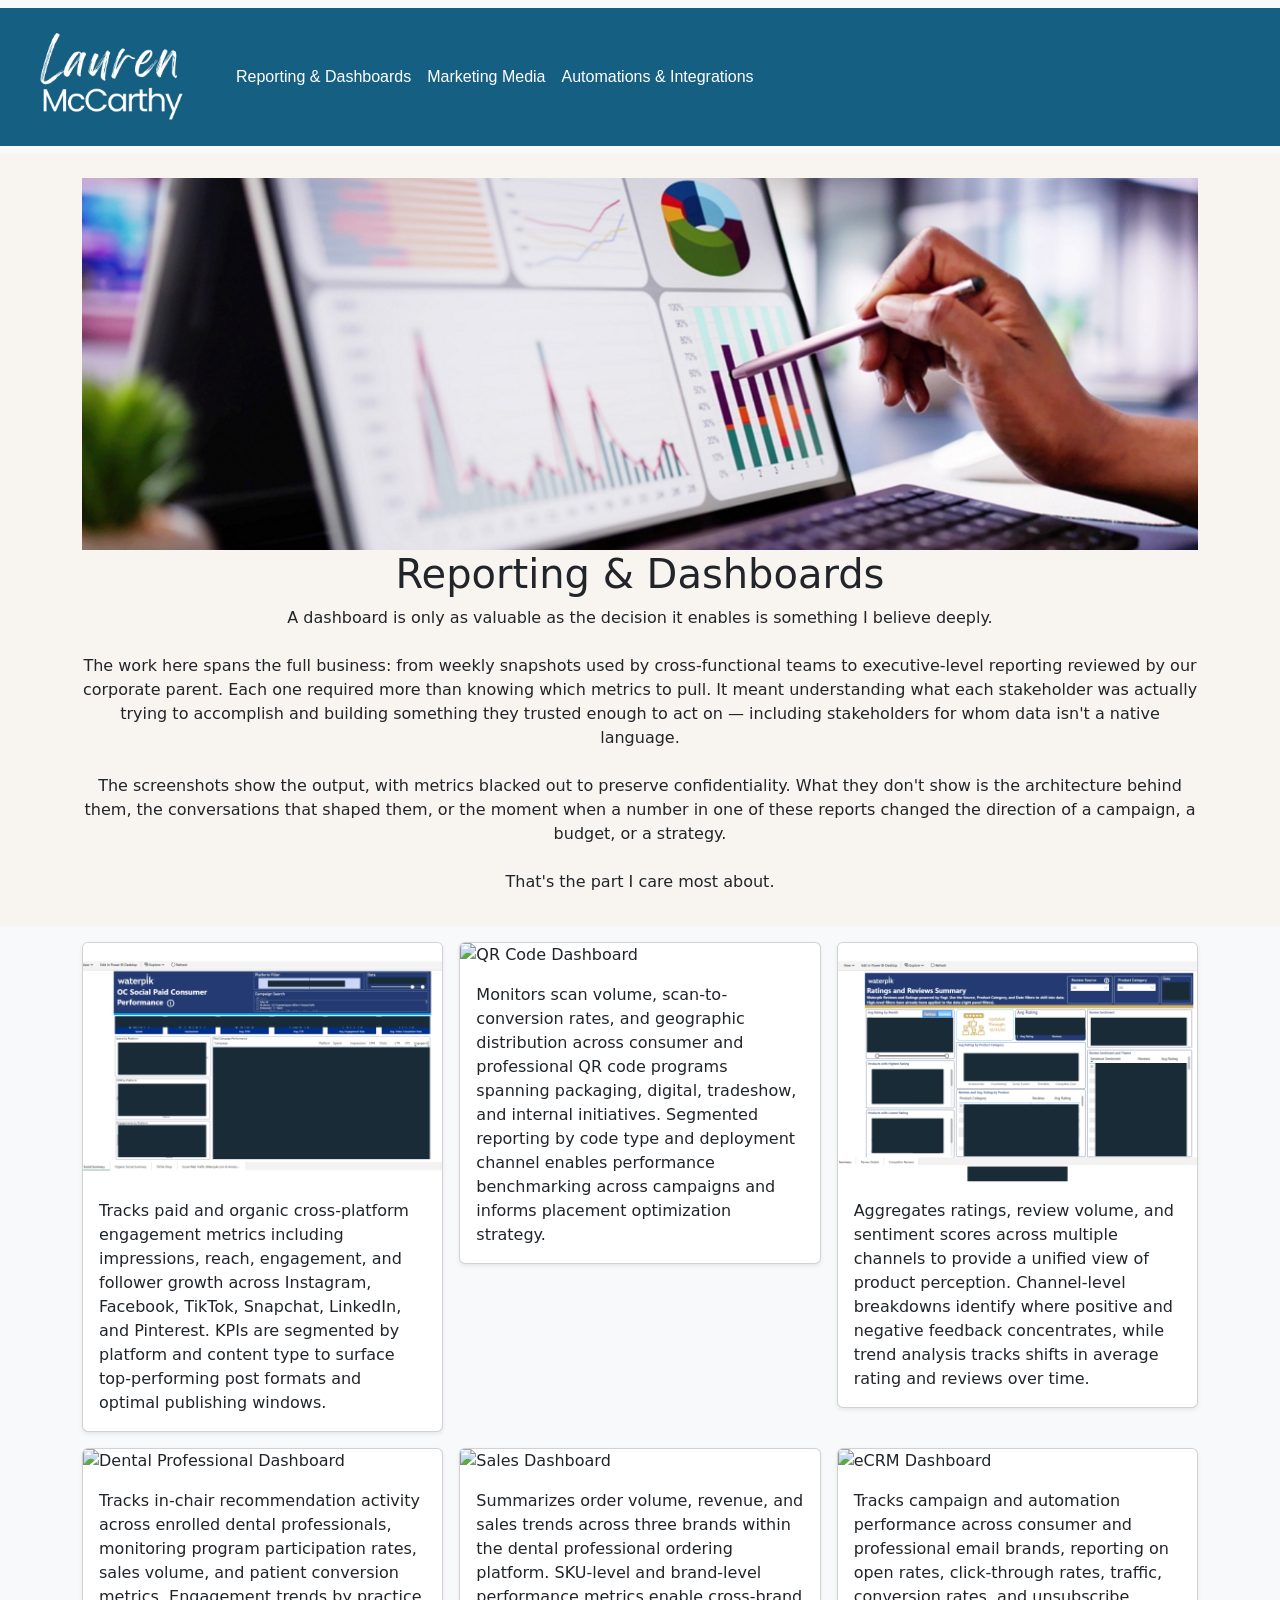
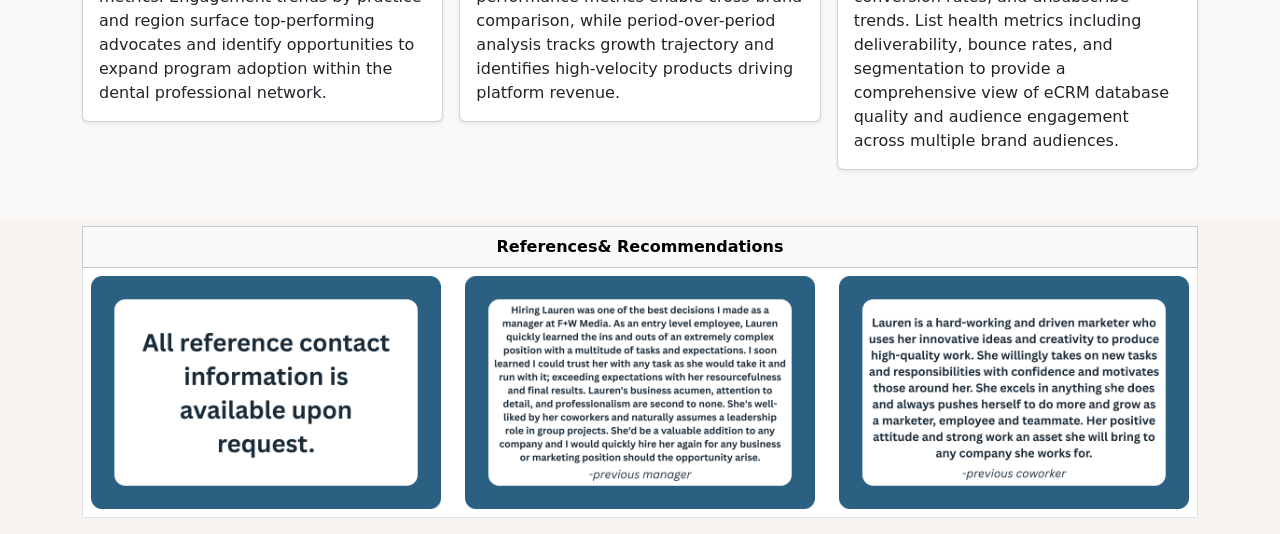
==== commit dac398e7: "analytics" ====
--- a/Analytics/analytics.html
+++ b/Analytics/analytics.html
@@ -57,7 +57,7 @@
               <img class="header-bg-img" src="header1.png">
               <h1 class="fw-light">Reporting & Dashboards</h1>
               <p class="fw-lighter">
-                A dashboard is only as valuable as the decision it enables — something I believe deeply.
+                A dashboard is only as valuable as the decision it enables is something I believe deeply.
 <br><br>
 The work here spans the full business: from weekly snapshots used by cross-functional teams to executive-level reporting reviewed by our corporate parent. Each one required more than knowing which metrics to pull. It meant understanding what each stakeholder was actually trying to accomplish and building something they trusted enough to act on — including stakeholders for whom data isn't a native language.
 <br><br>
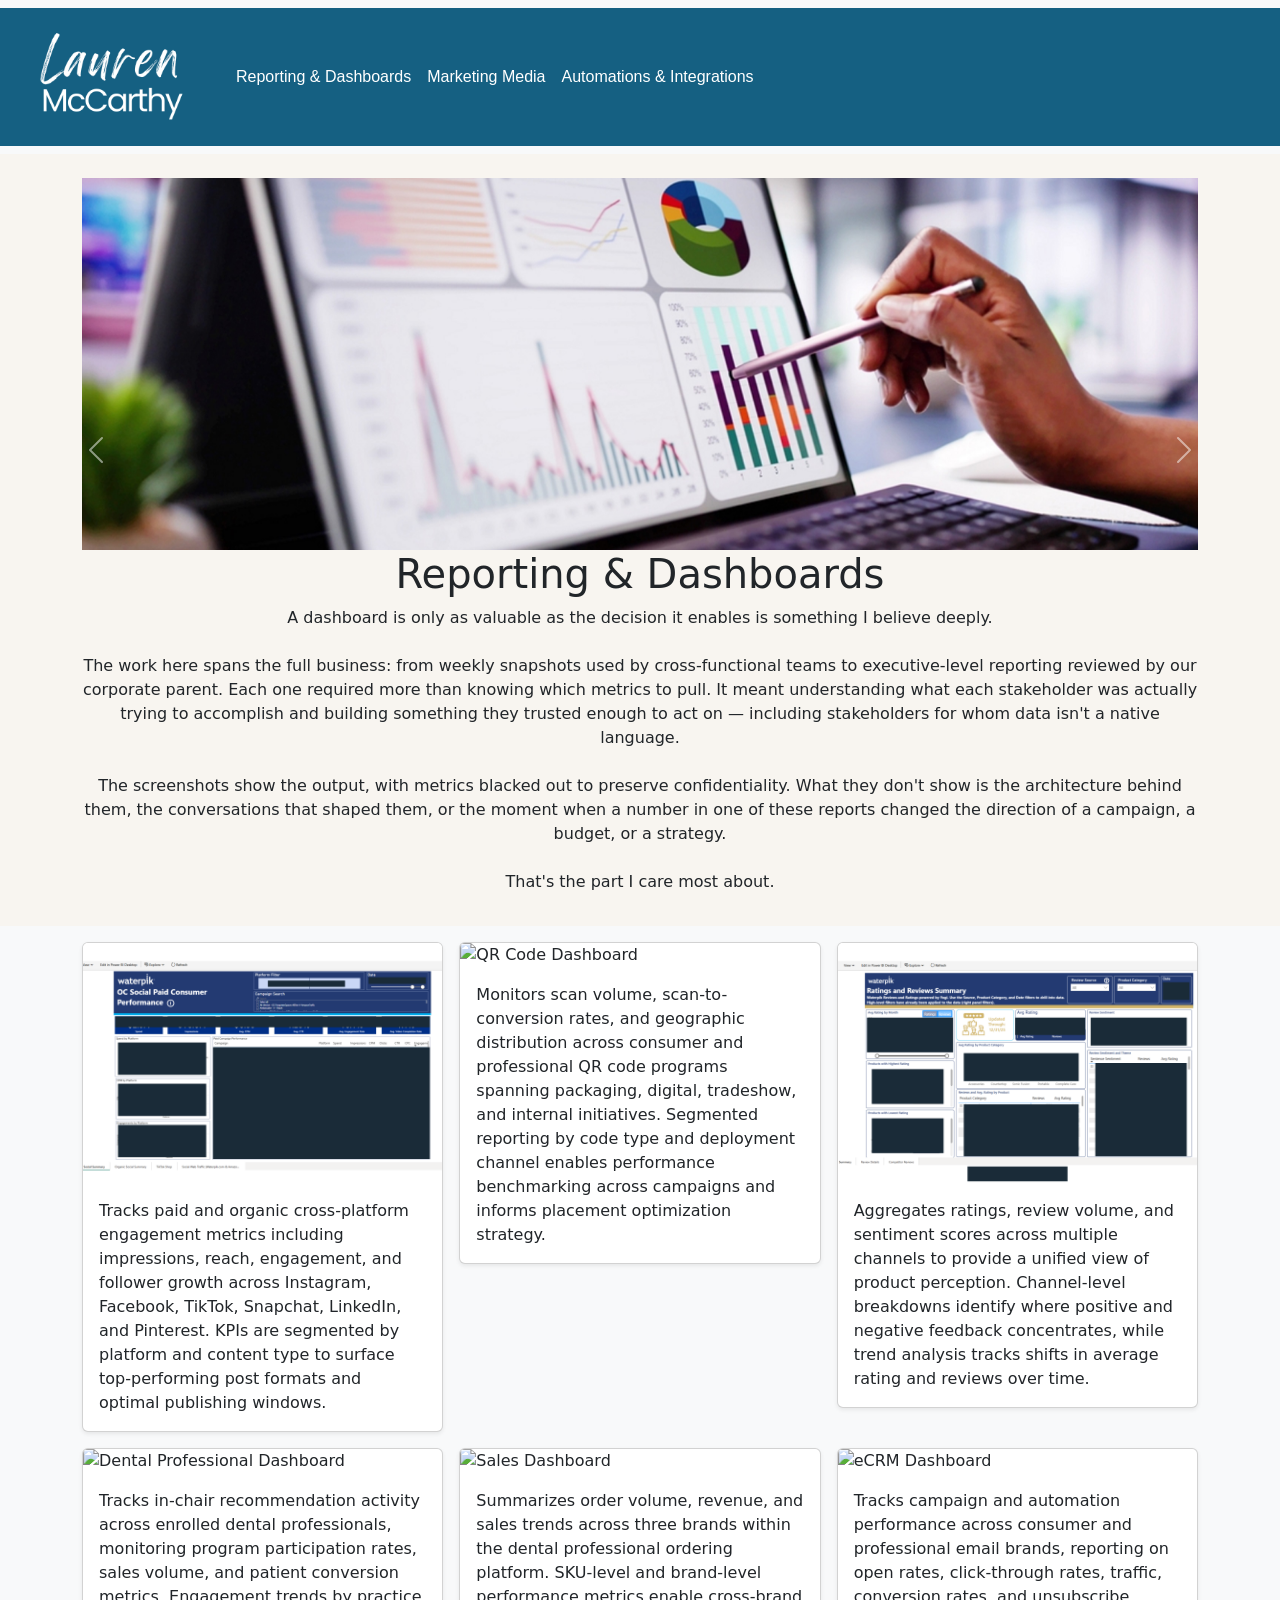
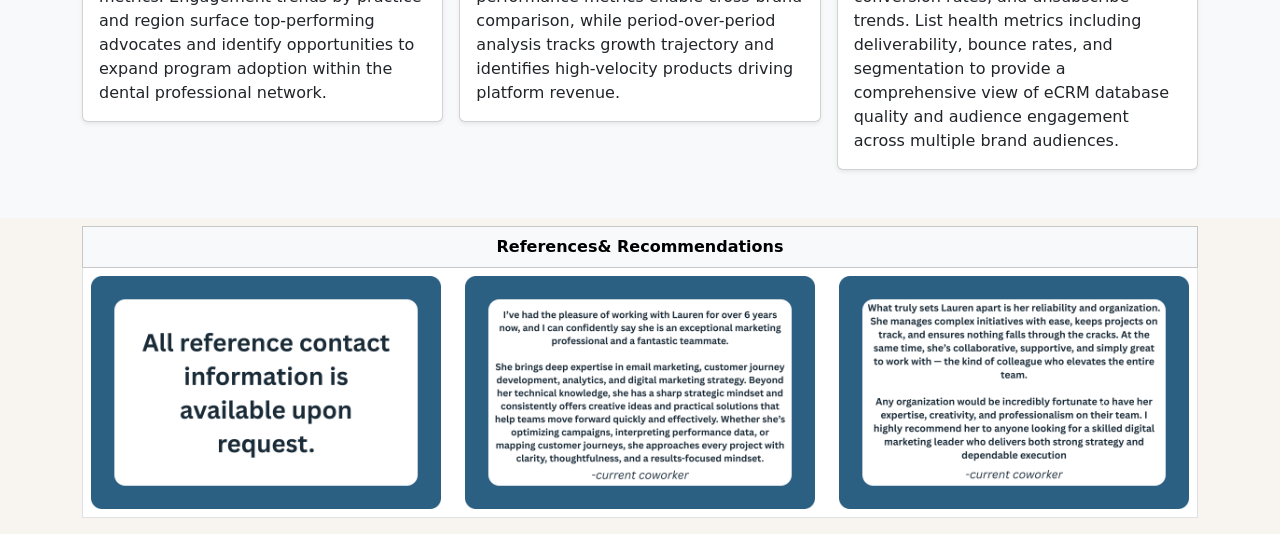
==== commit 52806ffd: "carousel updates" ====
--- a/Analytics/analytics.html
+++ b/Analytics/analytics.html
@@ -131,7 +131,7 @@
       </div>
     </div>
 
-   <!-- 3-Image Carousel Table Section Start -->
+<!-- 3-Image Carousel Table Section Start -->
 <div class="container my-2">
   <table class="table table-bordered text-center align-middle">
     <thead class="table-light">
@@ -150,33 +150,64 @@
               <div class="carousel-item active">
                 <div class="row">
                   <div class="col-md-4">
-                    <img src="../homepage/Review1.png" class="d-block w-100 carousel-img" alt="Recommendation">
-                  </div>
-                  <div class="col-md-4">
-                    <img src="../homepage/Review2.png" class="d-block w-100 carousel-img" alt="Recommendation">
-                  </div>
-                  <div class="col-md-4">
-                    <img src="../homepage/Review3.png" class="d-block w-100 carousel-img" alt="Recommendation">
+                    <img src="../homepage/Review1.png" class="d-block w-100 carousel-img" alt="All reference contact information is available upon request">
+                  </div>
+                  <div class="col-md-4">
+                    <img src="../homepage/Review7.png" class="d-block w-100 carousel-img" alt="She brings deep expertise in email marketing, customer journey development, analytics, and digital marketing strategy. ">
+                  </div>
+                  <div class="col-md-4">
+                    <img src="../homepage/Review8.png" class="d-block w-100 carousel-img" alt="Any organization would be incredibly fortunate to have her expertise, creativity, and professionalism on their team.">
                   </div>
                 </div>
               </div>
-
               <!-- Slide 2 -->
               <div class="carousel-item">
                 <div class="row">
                   <div class="col-md-4">
-                    <img src="../homepage/Review4.png" class="d-block w-100 carousel-img" alt="Recommendation">
-                  </div>
-                  <div class="col-md-4">
-                    <img src="../homepage/Review5.png" class="d-block w-100 carousel-img" alt="Recommendation">
-                  </div>
-                  <div class="col-md-4">
-                    <img src="../homepage/Review6.png" class="d-block w-100 carousel-img" alt="Recommendation">
+                    <img src="../homepage/Review9.png" class="d-block w-100 carousel-img" alt="She approaches her work with care, attention to detail, and a strong sense of accountability.">
+                  </div>
+                  <div class="col-md-4">
+                    <img src="../homepage/Review2.png" class="d-block w-100 carousel-img" alt="Hiring Lauren was one of the best decisions I made as a manager at F+W Media.">
+                  </div>
+                  <div class="col-md-4">
+                    <img src="../homepage/Review3.png" class="d-block w-100 carousel-img" alt="Lauren is a hard-working and driven marketer who uses her innovative ideas and creativity to produce high-quality work.">
                   </div>
                 </div>
               </div>
 
-            </div>
+              <!-- Slide 3 -->
+              <div class="carousel-item">
+                <div class="row">
+                  <div class="col-md-4">
+                    <img src="../homepage/Review4.png" class="d-block w-100 carousel-img" alt="I’ve been working alongside Lauren for close to two years. I’ve watched her excel at the core responsibilities of her job while also taking on other projects that go beyond the scope of her role.">
+                  </div>
+                  <div class="col-md-4">
+                    <img src="../homepage/Review5.png" class="d-block w-100 carousel-img" alt="I have worked with Lauren for almost three years. In that time not only has she grown and shown off her skills as a solid marketer, but she has also become a valuable asset to her supporting teams.">
+                  </div>
+                  <div class="col-md-4">
+                    <img src="../homepage/Review6.png" class="d-block w-100 carousel-img" alt="Lauren is hilarious. 10/10 would recommend">
+                  </div>
+                </div>
+              </div>
+
+            </div>
+
+            <!-- Controls -->
+            <button class="carousel-control-prev" type="button" data-bs-target="#homepageCarousel" data-bs-slide="prev">
+              <span class="carousel-control-prev-icon"></span>
+            </button>
+            <button class="carousel-control-next" type="button" data-bs-target="#homepageCarousel" data-bs-slide="next">
+              <span class="carousel-control-next-icon"></span>
+            </button>
+
+          </div>
+
+        </td>
+      </tr>
+    </tbody>
+  </table>
+</div>
+<!-- 3-Image Carousel Table Section End -->
 
             <!-- Controls -->
             <button class="carousel-control-prev" type="button" data-bs-target="#homepageCarousel" data-bs-slide="prev">
